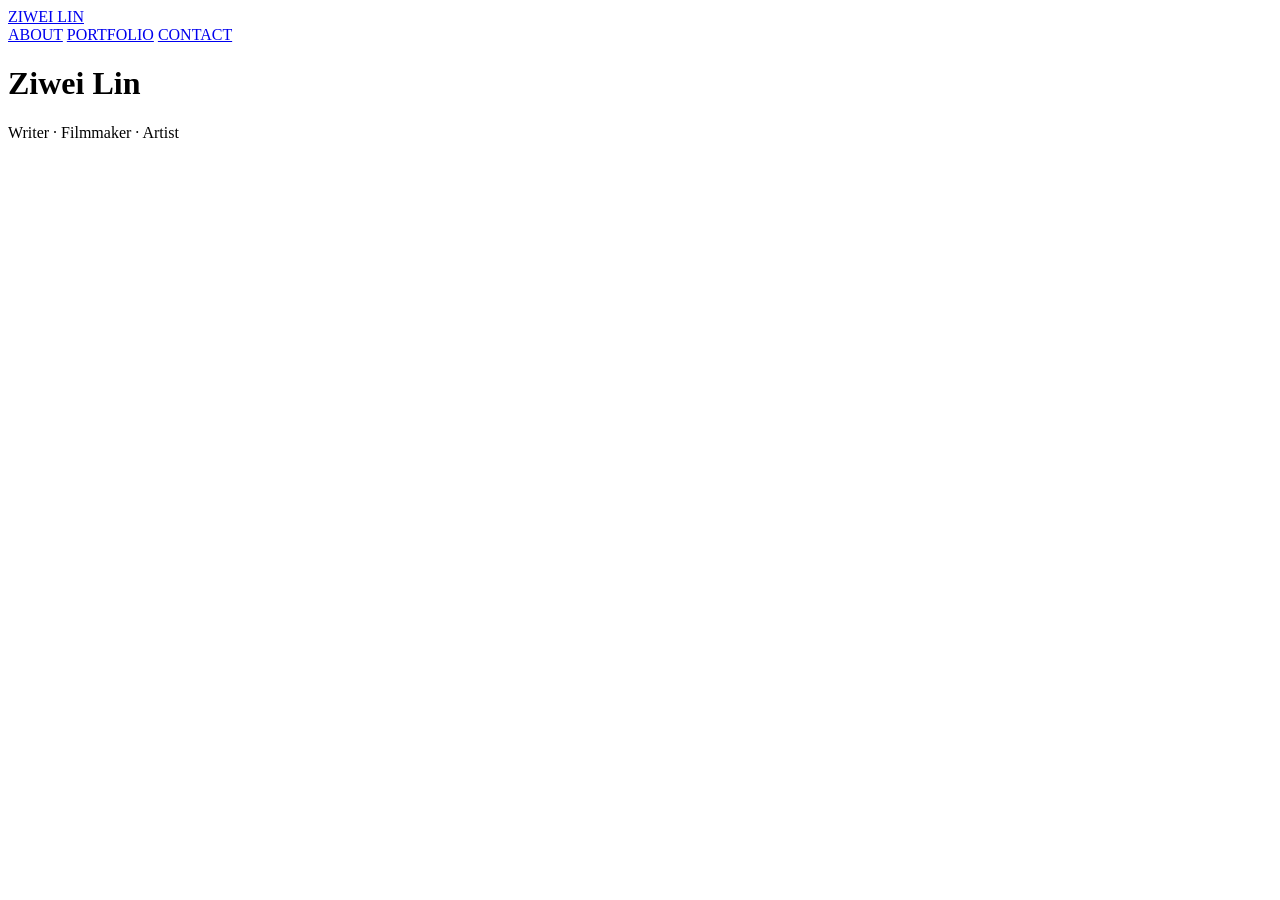
==== pages/index.html @ c961198c "vibe coded ver2, 回滚到这个版本if necessary" ====
<!DOCTYPE html>
<html lang="en">

<head>

<meta charset="UTF-8">
<meta name="viewport" content="width=device-width, initial-scale=1.0">

<title>Ziwei Lin</title>

<link rel="stylesheet" href="css/variables.css">
<link rel="stylesheet" href="css/layout.css">
<link rel="stylesheet" href="css/home.css">

</head>

<body>

<header class="site-header">

    <a href="index.html" class="site-title">
        ZIWEI LIN
    </a>

    <nav class="nav-links">

        <a href="pages/about.html">ABOUT</a>

        <a href="pages/portfolio.html">PORTFOLIO</a>

        <a href="#">CONTACT</a>

    </nav>

</header>

<main class="container home">

    <div class="home-content">

        <h1 class="home-name">
            Ziwei Lin
        </h1>

        <p class="home-subtitle">
            Writer · Filmmaker · Artist
        </p>

    </div>

</main>

<script src="js/main.js"></script>

</body>

</html>
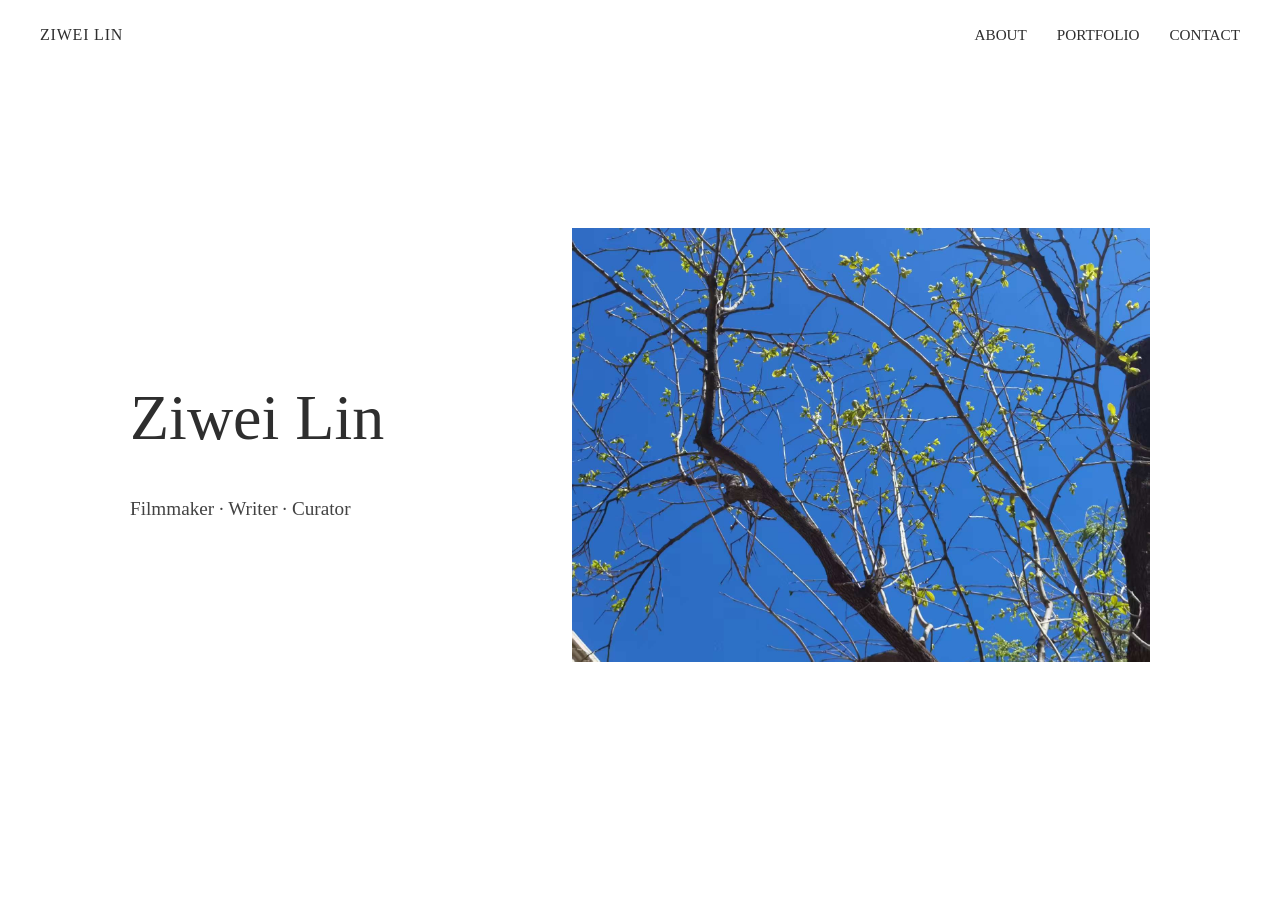
==== commit 4b4038c7: "established structure, index(home) page, about page roughly done" ====
--- a/pages/index.html
+++ b/pages/index.html
@@ -8,9 +8,9 @@
 
 <title>Ziwei Lin</title>
 
-<link rel="stylesheet" href="css/variables.css">
-<link rel="stylesheet" href="css/layout.css">
-<link rel="stylesheet" href="css/home.css">
+<link rel="stylesheet" href="../css/variables.css">
+<link rel="stylesheet" href="../css/layout.css">
+<link rel="stylesheet" href="../css/home.css">
 
 </head>
 
@@ -23,13 +23,9 @@
     </a>
 
     <nav class="nav-links">
-
-        <a href="pages/about.html">ABOUT</a>
-
-        <a href="pages/portfolio.html">PORTFOLIO</a>
-
-        <a href="#">CONTACT</a>
-
+        <a href="about.html">ABOUT</a>
+        <a href="portfolio.html">PORTFOLIO</a>
+        <a href="contact.html">CONTACT</a>
     </nav>
 
 </header>
@@ -43,9 +39,13 @@
         </h1>
 
         <p class="home-subtitle">
-            Writer · Filmmaker · Artist
+            Filmmaker · Writer · Curator
         </p>
 
+    </div>
+
+    <div class="home-image">
+        <img src="../assets/images/signature-tree.jpg" alt="signature-tree"> 
     </div>
 
 </main>
@@ -54,4 +54,4 @@
 
 </body>
 
-</html>+</html>
--- a/css/variables.css
+++ b/css/variables.css
@@ -0,0 +1,15 @@
+:root {
+
+    /*--bg-color: #084b26;*/
+    --bg-color:rgb(255, 255, 255);
+
+    --text-color: #0f0f0fde;
+
+    /*--border-color: rgba(255,255,255,.15);*/
+    --border-color: rgba(0,0,0,0);
+
+    --font-main: 'Noto Sans SC';
+
+    --content-width: 1100px;
+
+}
--- a/css/layout.css
+++ b/css/layout.css
@@ -0,0 +1,78 @@
+* {
+    margin: 0;
+    padding: 0;
+    box-sizing: border-box;
+}
+
+body {
+    background: var(--bg-color);
+    color: var(--text-color);
+    font-family: var(--font-main);
+    min-height: 100vh;
+    line-height: 1.7;
+}
+
+a {
+    color: inherit;
+    text-decoration: none;
+}
+
+.site-header {
+    position: fixed;
+    top: 0;
+    left: 0;
+    right: 0;
+
+    height: 70px;
+    background: var(--bg-color);
+    border-bottom: 1px solid var(--border-color);
+    display: flex;
+
+    justify-content: space-between;
+    align-items: center;
+    padding: 0 40px;
+    z-index: 1000;
+}
+
+.site-title {
+    font-weight: normal;
+    letter-spacing: 0.05em;
+}
+
+.nav-links {
+    display: flex;
+    gap: 30px;
+}
+
+.nav-links a {
+    font-size: 0.95rem;
+}
+
+.container {
+    max-width: var(--content-width);
+    margin: 0 auto;
+    padding: 120px 40px 60px;
+}
+
+.section-title {
+    margin-bottom: 40px;
+    font-size: 2rem;
+    font-weight: normal;
+}
+
+img {
+    display: block;
+    max-width: 100%;
+}
+
+@media (max-width: 900px) {
+
+    .site-header {
+        padding: 0 20px;
+    }
+
+    .container {
+        padding: 100px 20px 40px;
+    }
+
+}
--- a/css/home.css
+++ b/css/home.css
@@ -0,0 +1,41 @@
+.home {
+    min-height: calc(100vh - 70px);
+    display: grid;
+    grid-template-columns: 1fr 1.6fr;
+    gap: 80px;
+    align-items: center;
+}
+
+.home-content {
+    max-width: 700px;
+}
+
+.home-name {
+    font-size: clamp(4rem, 4vw, 5rem);
+    font-weight: normal;
+    margin-bottom: 20px;
+}
+
+.home-subtitle {
+    font-size: 1.2rem;
+    opacity: 0.9;
+}
+
+.home-image img {
+    width: 100%;
+    max-width: 900px;
+    height: auto;
+    display: block;
+}
+
+@media (max-width: 900px) {
+
+    .home {
+        grid-template-columns: 1fr;
+        gap: 40px;
+    }
+
+    .home-name {
+        font-size: 4rem;
+    }
+}
